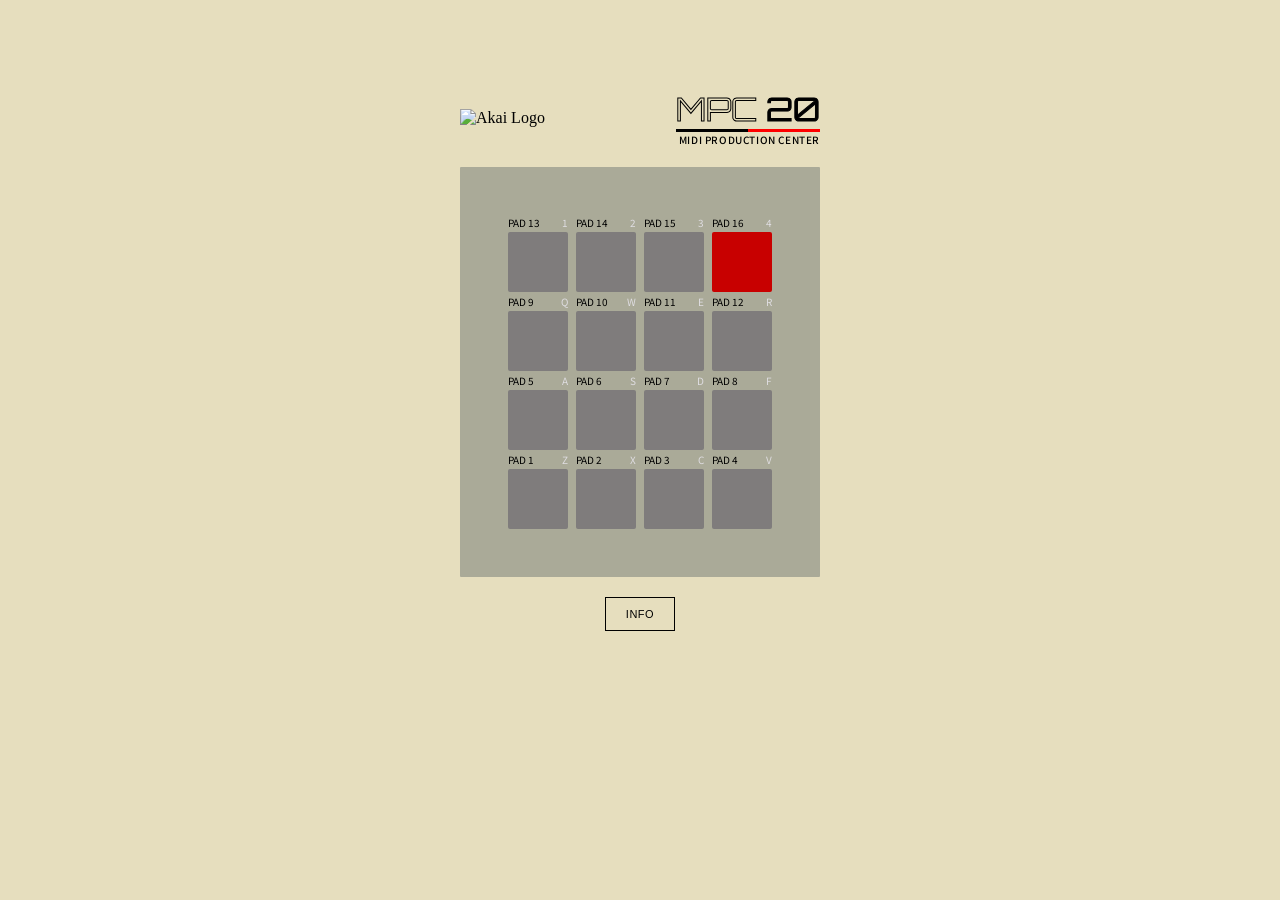
==== mpc20/index.html @ 846b60cc "feat(mpc20): add MPC20 pad UI and info modal markup" ====
<!doctype html>
<html lang="en">
  <head>
    <meta charset="UTF-8" />
    <meta name="viewport" content="width=device-width, initial-scale=1.0, user-scalable=no, viewport-fit=cover">
    <title>Simpler</title>
    <link rel="stylesheet" href="style.css" />
    <link rel="preconnect" href="https://fonts.googleapis.com" />
    <link rel="preconnect" href="https://fonts.gstatic.com" crossorigin />
    <link
      href="https://fonts.googleapis.com/css2?family=Aldrich&family=Goldman:wght@400;700&family=Noto+Sans+KR:wght@100..900&family=Orbitron:wght@400..900&family=Saira:ital,wght@0,100..900;1,100..900&display=swap"
      rel="stylesheet"
    />
    <link rel="stylesheet" href="https://cdnjs.cloudflare.com/ajax/libs/font-awesome/6.0.0/css/all.min.css" />
  </head>
  <body>
    <div class="machine">
      <div id="machine-header">
        <img id="akai-logo" src="assets/images/Akai-Logo.png" alt="Akai Logo" />
        <div id="machine-caption">
          <h1>
            <span id="machine-name">MPC</span>
            <span id="machine-version">20</span>
          </h1>
          <hr />
          <p>MIDI PRODUCTION CENTER</p>
        </div>
      </div>

      <div class="pad-grid">
        <div id="pad-1" class="pad">
          <div class="pad-info">
            <span class="pad-num">PAD 1</span>
            <span class="pad-command">Z</span>
          </div>
          <button></button>
        </div>
        <div id="pad-2" class="pad">
          <div class="pad-info">
            <span class="pad-num">PAD 2</span>
            <span class="pad-command">X</span>
          </div>
          <button></button>
        </div>
        <div id="pad-3" class="pad">
          <div class="pad-info">
            <span class="pad-num">PAD 3</span>
            <span class="pad-command">C</span>
          </div>
          <button></button>
        </div>
        <div id="pad-4" class="pad">
          <div class="pad-info">
            <span class="pad-num">PAD 4</span>
            <span class="pad-command">V</span>
          </div>
          <button></button>
        </div>
        <div id="pad-5" class="pad">
          <div class="pad-info">
            <span class="pad-num">PAD 5</span>
            <span class="pad-command">A</span>
          </div>
          <button></button>
        </div>
        <div id="pad-6" class="pad">
          <div class="pad-info">
            <span class="pad-num">PAD 6</span>
            <span class="pad-command">S</span>
          </div>
          <button></button>
        </div>
        <div id="pad-7" class="pad">
          <div class="pad-info">
            <span class="pad-num">PAD 7</span>
            <span class="pad-command">D</span>
          </div>
          <button></button>
        </div>
        <div id="pad-8" class="pad">
          <div class="pad-info">
            <span class="pad-num">PAD 8</span>
            <span class="pad-command">F</span>
          </div>
          <button></button>
        </div>
        <div id="pad-9" class="pad">
          <div class="pad-info">
            <span class="pad-num">PAD 9</span>
            <span class="pad-command">Q</span>
          </div>
          <button></button>
        </div>
        <div id="pad-10" class="pad">
          <div class="pad-info">
            <span class="pad-num">PAD 10</span>
            <span class="pad-command">W</span>
          </div>
          <button></button>
        </div>
        <div id="pad-11" class="pad">
          <div class="pad-info">
            <span class="pad-num">PAD 11</span>
            <span class="pad-command">E</span>
          </div>
          <button></button>
        </div>
        <div id="pad-12" class="pad">
          <div class="pad-info">
            <span class="pad-num">PAD 12</span>
            <span class="pad-command">R</span>
          </div>
          <button></button>
        </div>
        <div id="pad-13" class="pad">
          <div class="pad-info">
            <span class="pad-num">PAD 13</span>
            <span class="pad-command">1</span>
          </div>
          <button></button>
        </div>
        <div id="pad-14" class="pad">
          <div class="pad-info">
            <span class="pad-num">PAD 14</span>
            <span class="pad-command">2</span>
          </div>
          <button></button>
        </div>
        <div id="pad-15" class="pad">
          <div class="pad-info">
            <span class="pad-num">PAD 15</span>
            <span class="pad-command">3</span>
          </div>
          <button></button>
        </div>
        <div id="pad-16" class="pad">
          <div class="pad-info">
            <span class="pad-num">PAD 16</span>
            <span class="pad-command">4</span>
          </div>
          <button id="pause-pad"></button>
        </div>
      </div>
    </div>


    <button id="info-btn" class="info-btn">INFO</button>


    <div id="info-modal" class="info-modal">
      <div class="info-modal-content">
        <button id="close-info-btn" class="close-btn">×</button>
        <h2>INFO</h2>
        <div class="info-details">
          <h3>v 1.0.0</h3>
          <div class="info-item">
            <a href="https://www.instagram.com/abcdefgain" target="_blank" rel="noopener noreferrer"><i class="fab fa-instagram"></i></a>
          </div>
          <div class="info-item">
            <a href="https://github.com/abcdefgain/lab/mpc20" target="_blank" rel="noopener noreferrer"><i class="fab fa-github"></i></a>
          </div>
        </div>
      </div>
    </div>
    <script src="app.js"></script>
  </body>
</html>
    </div>
  </body>
</html>
---- mpc20/style.css ----
body {
  background-color: rgb(230, 222, 190);
  display: grid;
  min-height: 80vh;
  align-content: center;
  justify-content: center;
  justify-items: center;

  width: 95%;
  max-width: 600px;
  margin: 0 auto;

  user-select: none;
  -webkit-user-select: none;
  touch-action: manipulation;
}

#machine-header {
  display: flex;
  align-items: center;
  justify-content: space-between;
  gap: 20px;
  padding: 0 0 20px 0;
}

#akai-logo {
  width: 120px;
}

#machine-caption * {
  margin: 0;
}

#machine-caption {
  display: flex;
  flex-direction: column;
  align-items: flex-end;
}

#machine-caption h1 {
  font-family: "Orbitron", sans-serif;
  font-weight: 400;
  font-size: 32px;

  color: transparent;
  -webkit-text-stroke: 1px rgb(0, 0, 0);
}

#machine-caption #machine-version {
  color: rgb(0, 0, 0);
}

#machine-caption hr {
  width: 100%;
  margin: 0;
  border: none;
  height: 3px;
  background: linear-gradient(to left, rgb(255, 0, 0) 50%, rgb(0, 0, 0) 50%);
}

#machine-caption p {
  font-family: "Noto Sans KR", sans-serif;
  font-size: 10px;
  font-weight: 500;
  color: rgb(0, 0, 0);

  letter-spacing: 0.6px;
}

.pad-grid {
  padding: 3rem;

  background-color: rgb(170, 170, 152);
  display: grid;
  justify-items: center;
  grid-template-columns: repeat(4, 1fr);
  grid-template-rows: repeat(4, 1fr);
  transform: scaleY(-1);
  gap: 2px 8px;

  border-radius: 1px;
}

.pad {
  font-family: "Noto Sans KR", sans-serif;
  font-size: 10px;
  transform: scaleY(-1);
  display: flex;
  align-items: center;
  justify-content: center;
  flex-direction: column;
}

.pad-info {
  padding: 0 2px 0 2px;
  margin-bottom: 2px;

  display: flex;
  flex-direction: row;
  justify-content: space-between;
  align-items: center;

  width: 100%;
}

.pad-info .pad-command {
  color: rgb(223, 221, 225);
}

.pad button {
  padding: 0;
  width: 60px;
  height: 60px;
  background-color: rgb(127, 124, 124);
  border: none;
  border-radius: 2px;
  cursor: pointer;
  touch-action: manipulation;
  -webkit-touch-callout: none;
}

.pad button:hover,
.pad button:active,
.pad button.clicked {
  background-color: rgb(84, 82, 82);
}

#pad-16 button {
  background-color: rgb(200, 0, 0);
}

#pad-16 button:hover,
#pad-16 button:active {
  background-color: rgb(160, 0, 0);
}

/* Information button */
.info-btn {
  margin-top: 20px;
  padding: 10px 20px;
  background-color: transparent;
  border: 1px solid rgb(0, 0, 0);
  border-radius: 0;
  font-family: -apple-system, BlinkMacSystemFont, "Segoe UI", sans-serif;
  font-size: 11px;
  font-weight: 400;
  letter-spacing: 0.5px;
  color: rgb(0, 0, 0);
  cursor: pointer;
  transition: all 0.3s ease;
}

.info-btn:hover {
  background-color: rgb(0, 0, 0);
  color: rgb(255, 255, 255);
}

.info-btn:active {
  background-color: rgb(40, 40, 40);
}

/* Information modal */
.info-modal {
  display: none;
  position: fixed;
  top: 0;
  left: 0;
  width: 100%;
  height: 100%;
  background-color: rgba(255, 255, 255, 0.95);
  z-index: 1000;
  justify-content: center;
  align-items: center;
}

.info-modal.active {
  display: flex;
}

.info-modal-content {
  background-color: transparent;
  border: none;
  border-radius: 0;
  padding: 0;
  max-width: 320px;
  width: 90%;
  max-height: 80vh;
  overflow-y: auto;
  animation: fadeIn 0.3s ease;
}

@keyframes fadeIn {
  from {
    opacity: 0;
  }
  to {
    opacity: 1;
  }
}

.close-btn {
  float: right;
  background: none;
  border: none;
  font-size: 20px;
  font-weight: 300;
  color: rgb(0, 0, 0);
  cursor: pointer;
  padding: 0;
  width: 24px;
  height: 24px;
  display: flex;
  align-items: center;
  justify-content: center;
  margin-bottom: 20px;
}

.close-btn:hover {
  opacity: 0.6;
}

.info-modal-content h2 {
  font-family: -apple-system, BlinkMacSystemFont, "Segoe UI", sans-serif;
  font-size: 16px;
  font-weight: 300;
  color: rgb(0, 0, 0);
  margin: 0 0 40px 0;
  letter-spacing: 1px;
}

.info-modal-content h3 {
  font-family: "Noto Sans KR", sans-serif;
  font-size: 10px;
  font-weight: 500;
  color: rgb(0, 0, 0);
  margin: 0 0 20px 0;
  letter-spacing: 0.6px;
  text-transform: uppercase;
  text-align: right;
}

.info-details {
  display: flex;
  flex-direction: column;
  gap: 24px;
}

.info-item {
  display: flex;
  flex-direction: column;
  gap: 6px;
}

.info-item a {
  color: gray;
  text-decoration: none;
  font-size: 24px;
}

.info-item a:hover {
  color: black;
}

.info-value {
  font-family: -apple-system, BlinkMacSystemFont, "Segoe UI", sans-serif;
  font-size: 13px;
  font-weight: 300;
  color: rgb(0, 0, 0);
  line-height: 1.6;
  letter-spacing: 0.3px;
}
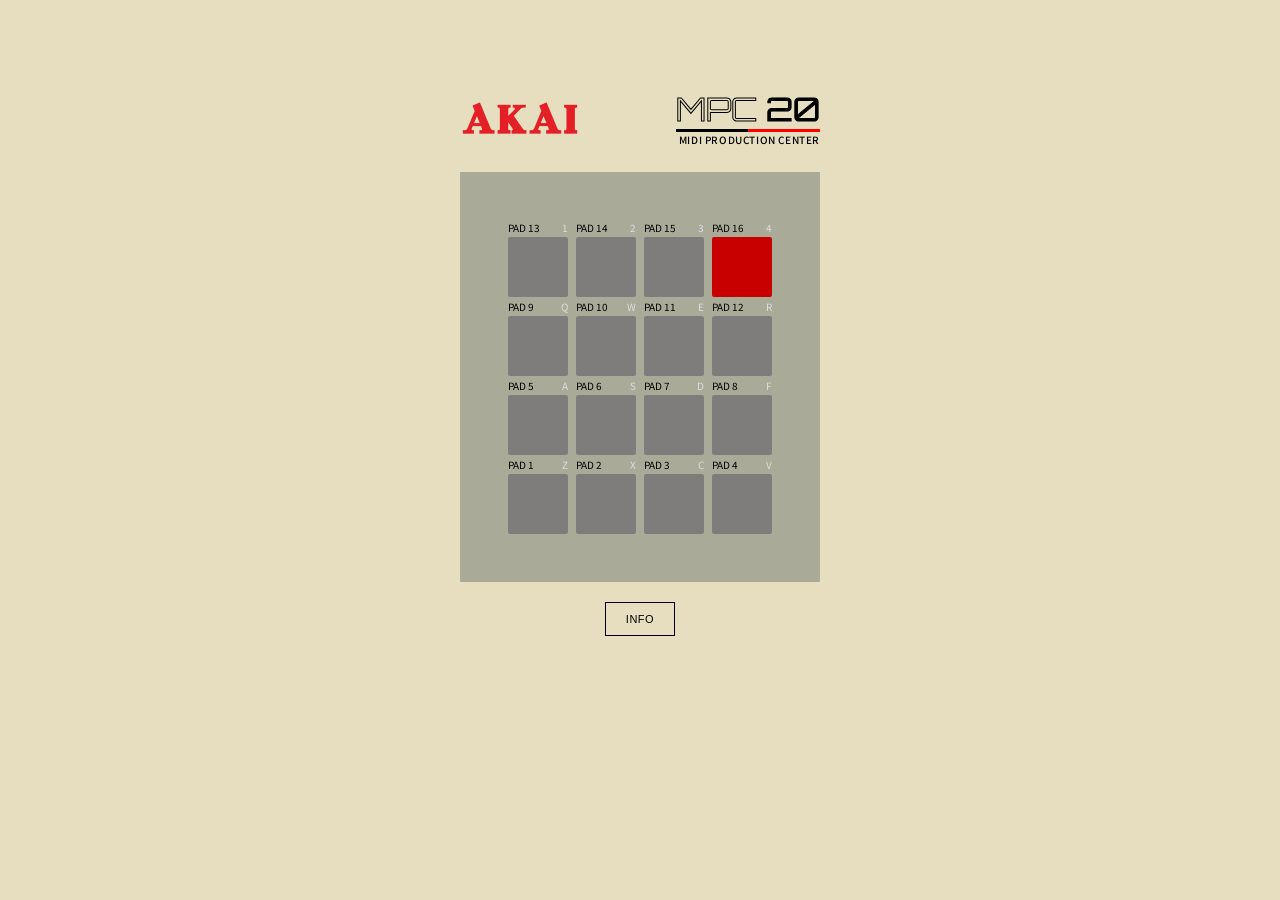
==== commit ff586b23: "fix(mpc20): correct GitHub source link in info modal" ====
--- a/mpc20/index.html
+++ b/mpc20/index.html
@@ -157,7 +157,7 @@
             <a href="https://www.instagram.com/abcdefgain" target="_blank" rel="noopener noreferrer"><i class="fab fa-instagram"></i></a>
           </div>
           <div class="info-item">
-            <a href="https://github.com/abcdefgain/lab/mpc20" target="_blank" rel="noopener noreferrer"><i class="fab fa-github"></i></a>
+            <a href="https://github.com/abcdefgain/lab/" target="_blank" rel="noopener noreferrer"><i class="fab fa-github"></i></a>
           </div>
         </div>
       </div>
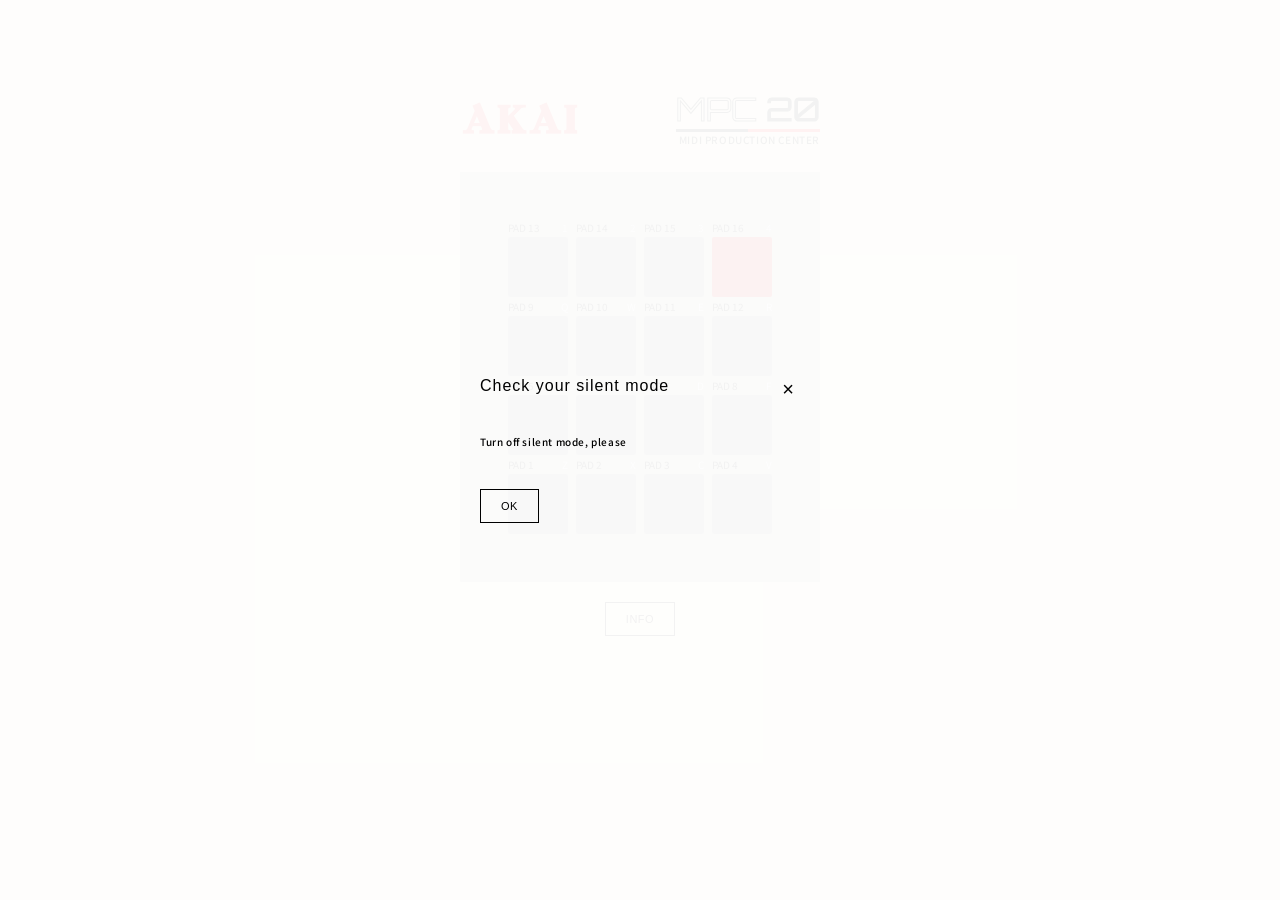
==== commit 7d4298d2: "feat(mpc20): show initial unmute prompt modal on page load" ====
--- a/mpc20/index.html
+++ b/mpc20/index.html
@@ -162,9 +162,15 @@
         </div>
       </div>
     </div>
+
+    <div id="mute-modal" class="mute-modal">
+      <div class="mute-modal-content">
+        <button id="close-mute-btn" class="close-btn">×</button>
+        <h2>Check your silent mode</h2>
+        <p>Turn off silent mode, please</p>
+        <button id="mute-action-btn" class="info-btn">OK</button>
+      </div>
+    </div>
     <script src="app.js"></script>
   </body>
 </html>
-    </div>
-  </body>
-</html>
--- a/mpc20/style.css
+++ b/mpc20/style.css
@@ -177,7 +177,24 @@
   display: flex;
 }
 
-.info-modal-content {
+.mute-modal {
+  display: none;
+  position: fixed;
+  top: 0;
+  left: 0;
+  width: 100%;
+  height: 100%;
+  background-color: rgba(255, 255, 255, 0.95);
+  z-index: 1000;
+  justify-content: center;
+  align-items: center;
+}
+
+.mute-modal.active {
+  display: flex;
+}
+
+.mute-modal-content {
   background-color: transparent;
   border: none;
   border-radius: 0;
@@ -189,6 +206,41 @@
   animation: fadeIn 0.3s ease;
 }
 
+.mute-modal-content h2 {
+  font-family: -apple-system, BlinkMacSystemFont, "Segoe UI", sans-serif;
+  font-size: 16px;
+  font-weight: 300;
+  color: rgb(0, 0, 0);
+  margin: 0 0 40px 0;
+  letter-spacing: 1px;
+}
+
+.mute-modal-content p {
+  font-family: "Noto Sans KR", sans-serif;
+  font-size: 10px;
+  font-weight: 500;
+  color: rgb(0, 0, 0);
+  margin: 0 0 20px 0;
+  letter-spacing: 0.6px;
+  line-height: 1.4;
+}
+
+.mute-modal-content .info-btn {
+  margin-top: 20px;
+}
+
+.info-modal-content {
+  background-color: transparent;
+  border: none;
+  border-radius: 0;
+  padding: 0;
+  max-width: 320px;
+  width: 90%;
+  max-height: 80vh;
+  overflow-y: auto;
+  animation: fadeIn 0.3s ease;
+}
+
 @keyframes fadeIn {
   from {
     opacity: 0;
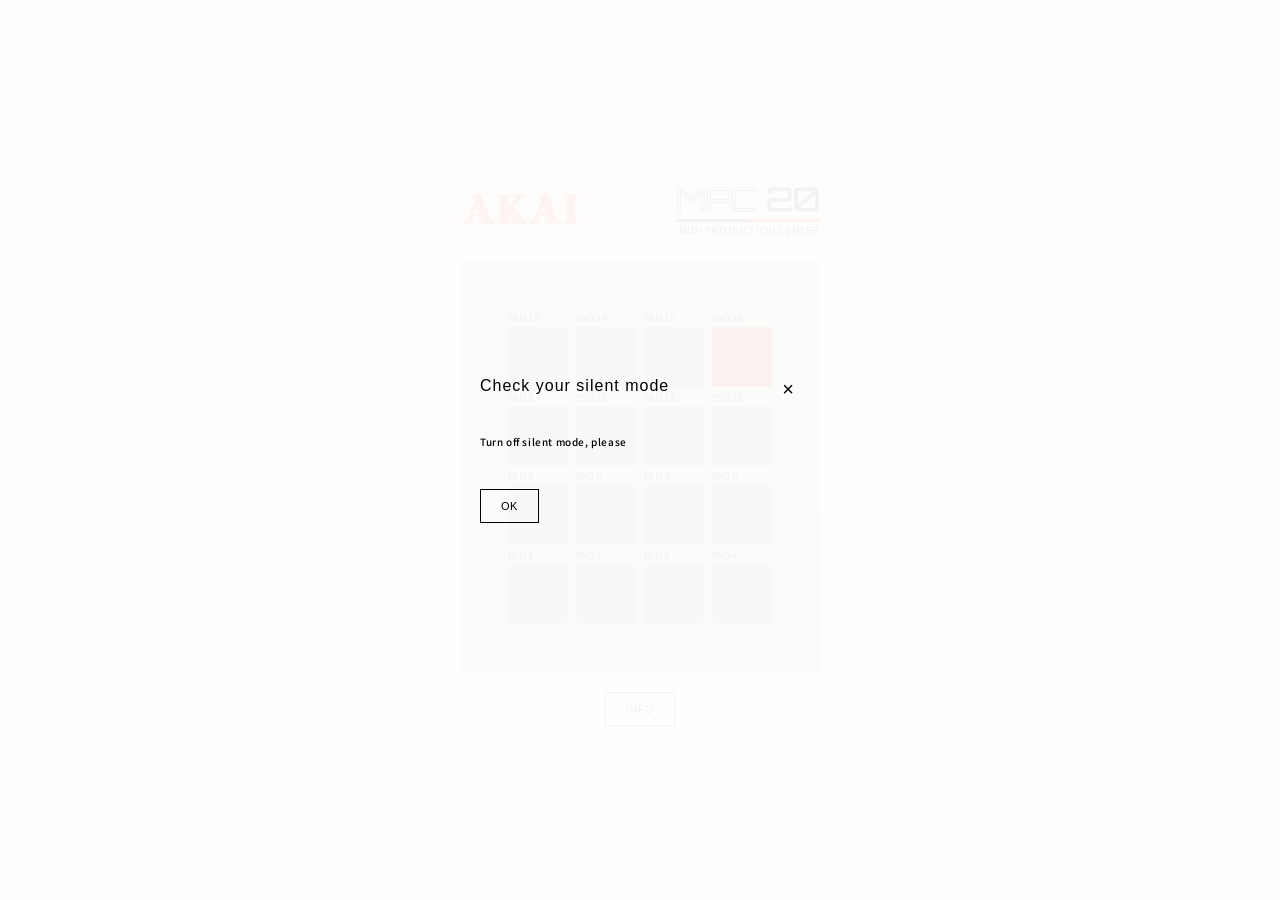
==== commit f67d7364: "fix(mpc20): update document title to 'mpc20'" ====
--- a/mpc20/index.html
+++ b/mpc20/index.html
@@ -3,7 +3,7 @@
   <head>
     <meta charset="UTF-8" />
     <meta name="viewport" content="width=device-width, initial-scale=1.0, user-scalable=no, viewport-fit=cover">
-    <title>Simpler</title>
+    <title>mpc20</title>
     <link rel="stylesheet" href="style.css" />
     <link rel="preconnect" href="https://fonts.googleapis.com" />
     <link rel="preconnect" href="https://fonts.gstatic.com" crossorigin />
--- a/mpc20/style.css
+++ b/mpc20/style.css
@@ -13,6 +13,11 @@
   user-select: none;
   -webkit-user-select: none;
   touch-action: manipulation;
+}
+
+body.modal-open {
+  overflow: hidden;
+  height: 100vh;
 }
 
 #machine-header {
@@ -204,6 +209,7 @@
   max-height: 80vh;
   overflow-y: auto;
   animation: fadeIn 0.3s ease;
+  pointer-events: auto;
 }
 
 .mute-modal-content h2 {
